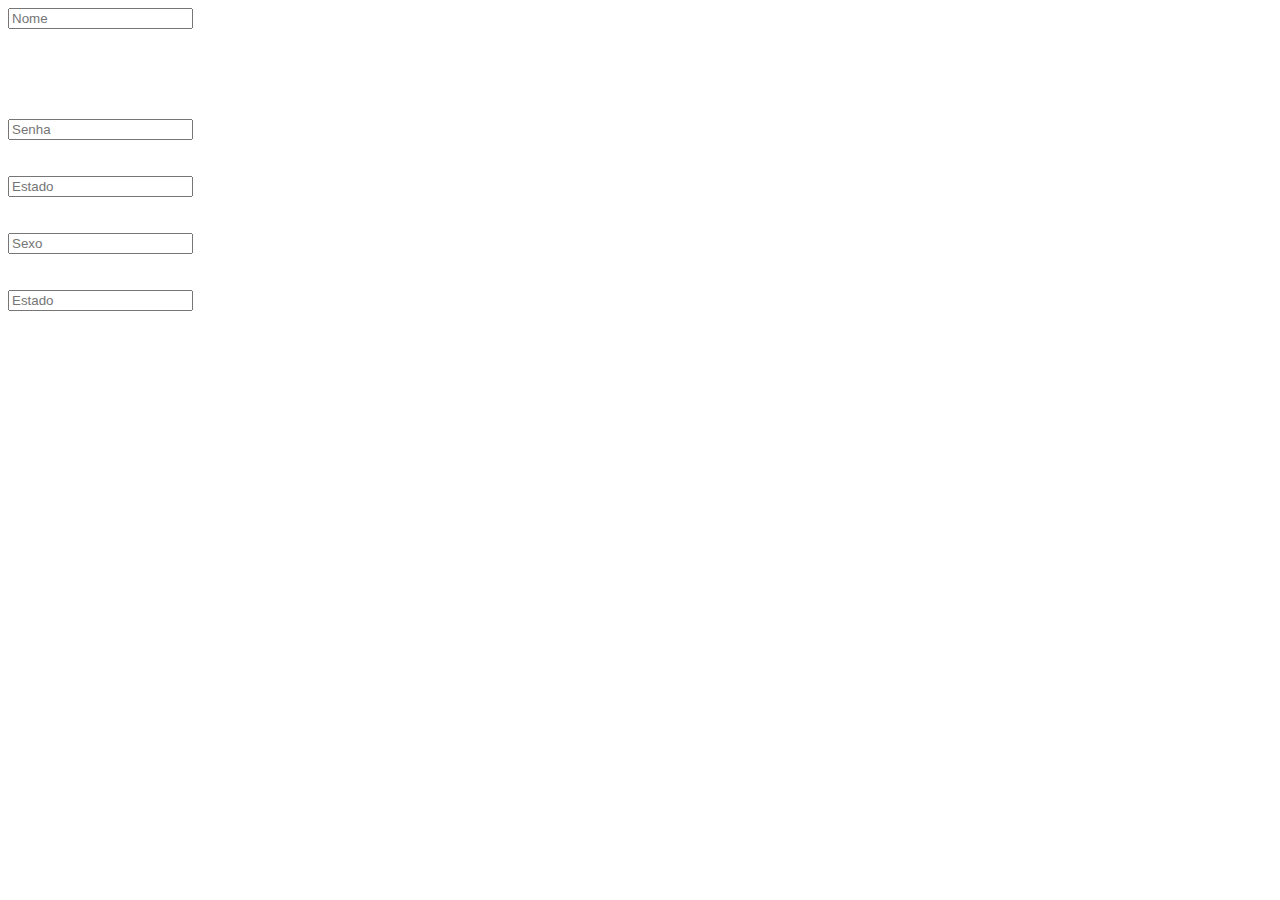
==== cadastro.html @ 8208a11e "guardar" ====
<!DOCTYPE html>
<html lang="en">
<head>
    <meta charset="UTF-8">
    <meta name="viewport" content="width=device-width, initial-scale=1.0">
    <title>Document</title>
</head>
<body>
    <form action="https://www.w3schools.com/action_page.php">
        <input type="text" placeholder="Nome">
        <br>
        <br>
        <br>
        <input="email" placeholder="Email">
        <br>
        <br>
        <br>
       <input type="password" placeholder="Senha">
       <br>
       <br>
       <br>
       <input type="password" placeholder="Estado">
        <br>
        <br>
        <br>
        <input type="text" placeholder="Sexo">
        <br>
        <br>
        <br>
        <input type="text" placeholder="Estado">

</body>
</html>
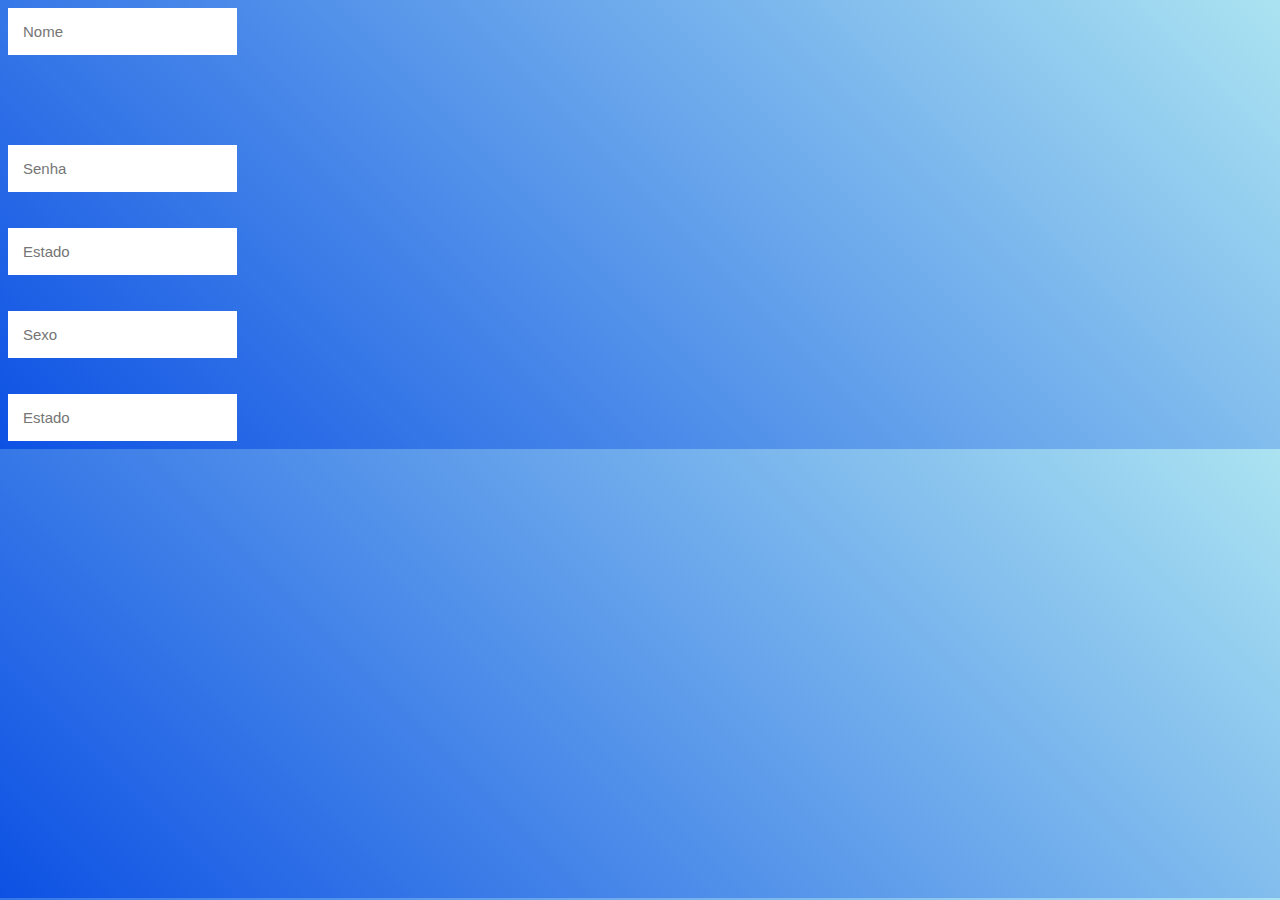
==== commit ba446d3f: "guardar" ====
--- a/cadastro.html
+++ b/cadastro.html
@@ -4,6 +4,7 @@
     <meta charset="UTF-8">
     <meta name="viewport" content="width=device-width, initial-scale=1.0">
     <title>Document</title>
+    <link rel="stylesheet" type="text/css" href="style.css" media="screen"/>
 </head>
 <body>
     <form action="https://www.w3schools.com/action_page.php">
--- a/style.css
+++ b/style.css
@@ -0,0 +1,35 @@
+body {
+    font-family: Arial, Helvetica, sans-serif;
+    background-image: linear-gradient(45deg,rgb(13, 81, 228), rgb(171, 227, 241));
+}
+
+div{
+background-color: rgba(0, 0,0,0.9);
+position: absolute;
+top: 50%;
+left: 50%;
+transform: translate(-50%, -50%);
+padding: 80px;
+border-radius:15px;
+color: white;
+}
+input{
+padding: 15px;
+border: none;
+outline: none;
+font-size: 15px;
+}
+button{
+background-color:dodgerblue ;
+border: none;
+padding: 15px;
+width: 100%;
+border-radius: 10px;
+color: white;
+font-size: 15px;
+
+}
+button:hover{
+background-color:deepskyblue;
+cursor: pointer;
+}
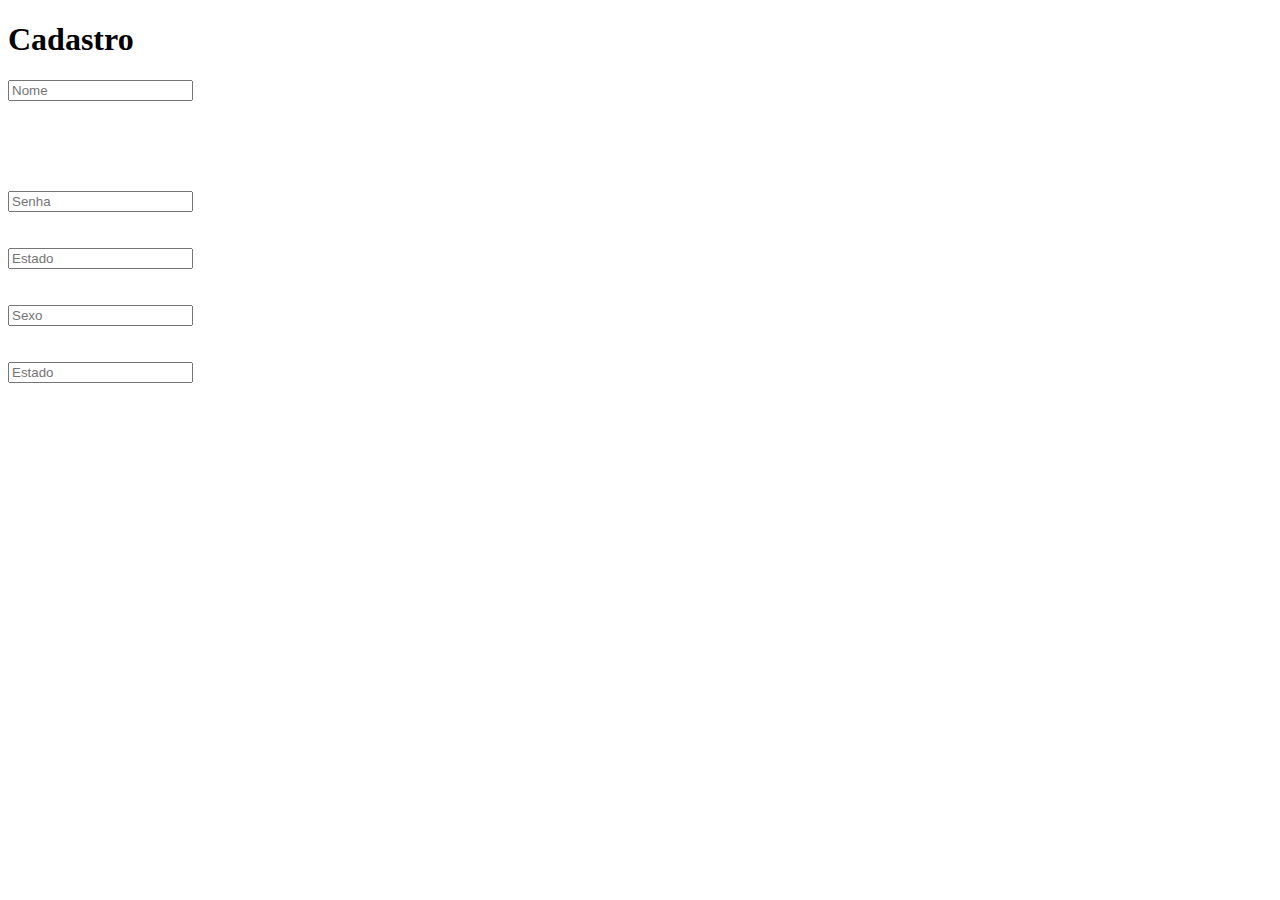
==== commit 0c90ae31: "guardar" ====
--- a/cadastro.html
+++ b/cadastro.html
@@ -4,10 +4,13 @@
     <meta charset="UTF-8">
     <meta name="viewport" content="width=device-width, initial-scale=1.0">
     <title>Document</title>
-    <link rel="stylesheet" type="text/css" href="style.css" media="screen"/>
+    <link rel="stylesheet" type="text/css" href="style.css2" media="screen"/>
 </head>
 <body>
+    <h1>Cadastro</h1>
+
     <form action="https://www.w3schools.com/action_page.php">
+
         <input type="text" placeholder="Nome">
         <br>
         <br>
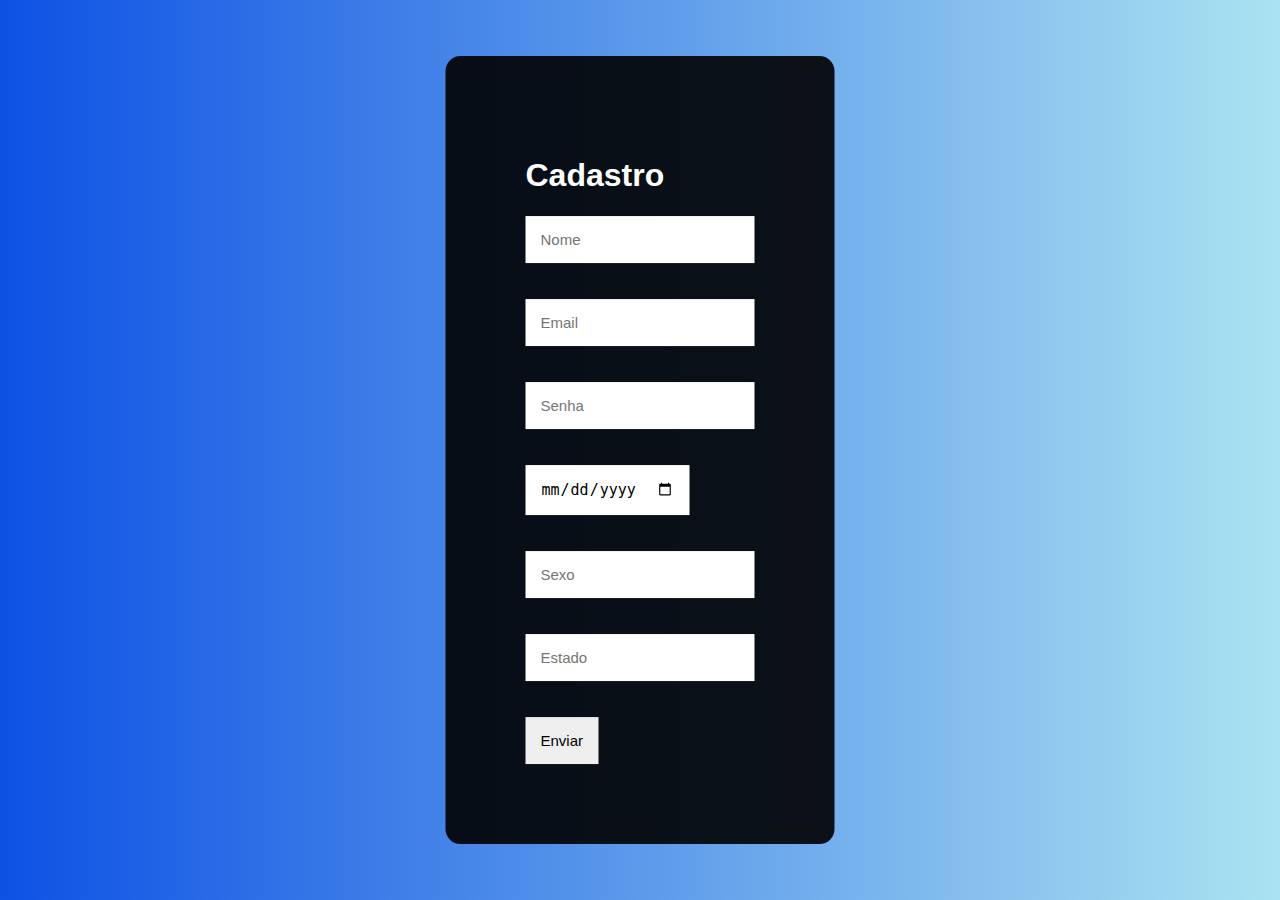
==== commit f9d1b9c6: "guardar" ====
--- a/cadastro.html
+++ b/cadastro.html
@@ -4,34 +4,39 @@
     <meta charset="UTF-8">
     <meta name="viewport" content="width=device-width, initial-scale=1.0">
     <title>Document</title>
-    <link rel="stylesheet" type="text/css" href="style.css2" media="screen"/>
+    <link rel="stylesheet" type="text/css" href="style2.css" media="screen"/>
 </head>
 <body>
+    <div>
+    <form action="https://www.w3schools.com/action_page.php"></form>
     <h1>Cadastro</h1>
 
-    <form action="https://www.w3schools.com/action_page.php">
-
-        <input type="text" placeholder="Nome">
-        <br>
-        <br>
-        <br>
-        <input="email" placeholder="Email">
-        <br>
-        <br>
-        <br>
-       <input type="password" placeholder="Senha">
-       <br>
-       <br>
-       <br>
-       <input type="password" placeholder="Estado">
-        <br>
-        <br>
-        <br>
-        <input type="text" placeholder="Sexo">
-        <br>
-        <br>
-        <br>
-        <input type="text" placeholder="Estado">
-
+    <input type="text" placeholder="Nome">
+    <br>
+    <br>
+    <br>
+    <input type="email" placeholder="Email">
+    <br>
+    <br>
+    <br>
+    <input type="password" placeholder="Senha">
+    <br>
+    <br>
+    <br>
+   <input type="date" placeholder="Nascimento">
+    <br>
+    <br>
+    <br>
+    <input type="text" placeholder="Sexo">
+    <br>
+    <br>
+    <br>
+    <input type="text" placeholder="Estado">
+    <br>
+    <br>
+    <br>
+    <input type="submit" value="Enviar"
+    </form>
+ </div>
 </body>
 </html>--- a/style2.css
+++ b/style2.css
@@ -0,0 +1,35 @@
+body {
+    font-family: Arial, Helvetica, sans-serif;
+    background-image: linear-gradient(45deg,rgb(13, 81, 228), rgb(171, 227, 241));
+}
+
+div{
+background-color: rgb(0, 0,0,0.9);
+position: absolute;
+top: 50%;
+left: 50%;
+transform: translate(-50%, -50%);
+padding: 80px;
+border-radius:15px;
+color: white;
+}
+input{
+padding: 15px;
+border: none;
+outline: none;
+font-size: 15px;
+}
+button{
+background-color:dodgerblue ;
+border: none;
+padding: 15px;
+width: 100%;
+border-radius: 10px;
+color: white;
+font-size: 15px;
+
+}
+button:hover{
+background-color:deepskyblue;
+cursor: pointer;
+}
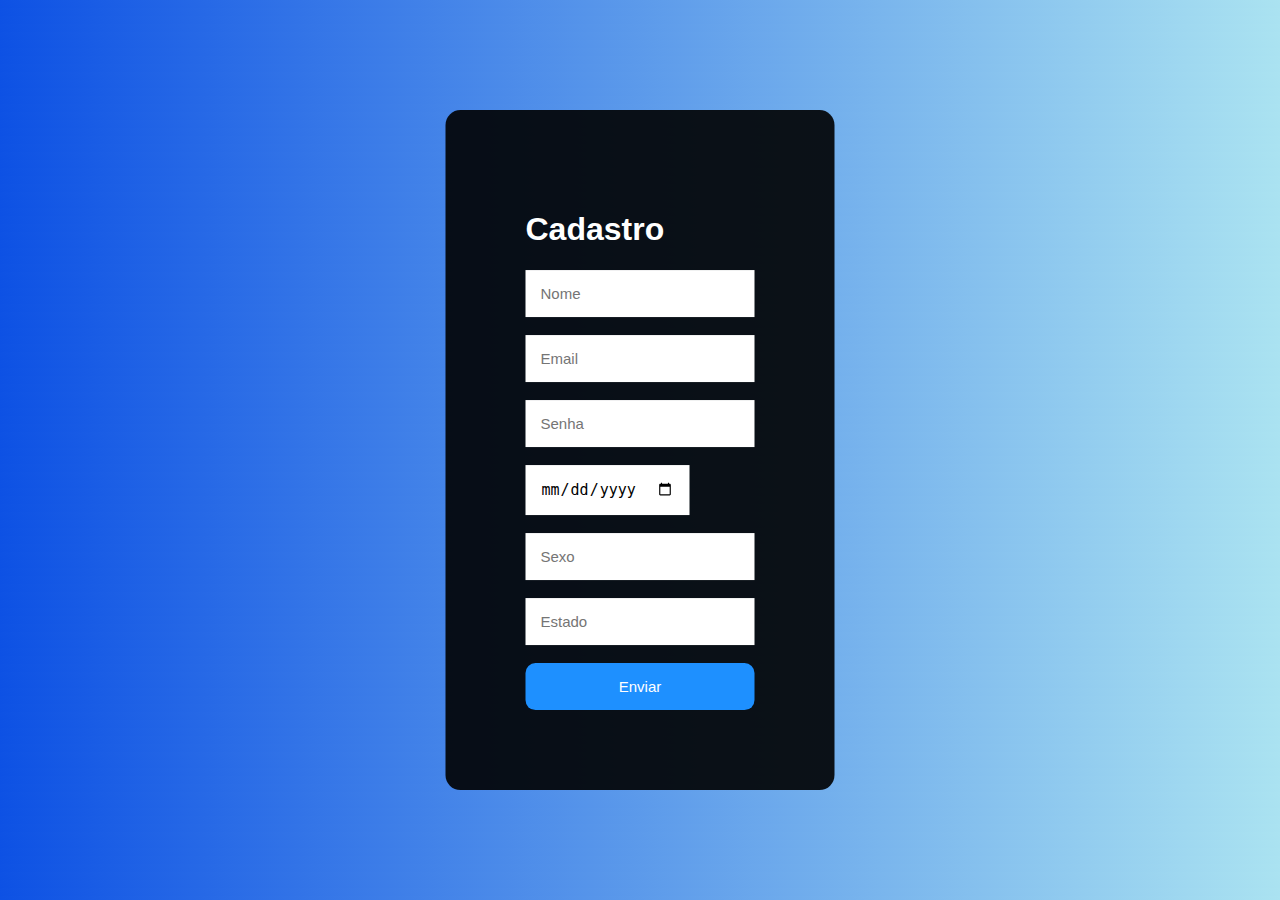
==== commit ae3511fc: "guardar" ====
--- a/cadastro.html
+++ b/cadastro.html
@@ -3,40 +3,27 @@
 <head>
     <meta charset="UTF-8">
     <meta name="viewport" content="width=device-width, initial-scale=1.0">
-    <title>Document</title>
+    <title>Cadastro</title>
     <link rel="stylesheet" type="text/css" href="style2.css" media="screen"/>
 </head>
 <body>
-    <div>
-    <form action="https://www.w3schools.com/action_page.php"></form>
+<div>
     <h1>Cadastro</h1>
+    <form action="https://www.w3schools.com/action_page.php">
+    <input type="text" placeholder="Nome"><br><br>
+    
+    <input type="email" placeholder="Email"><br><br>
+   
+    <input type="password" placeholder="Senha"><br><br>
+    
+   <input type="date" placeholder="Nascimento"><br><br>
+    
+    <input type="text" placeholder="Sexo"><br><br>
+   
+    <input type="text" placeholder="Estado"><br><br>
 
-    <input type="text" placeholder="Nome">
-    <br>
-    <br>
-    <br>
-    <input type="email" placeholder="Email">
-    <br>
-    <br>
-    <br>
-    <input type="password" placeholder="Senha">
-    <br>
-    <br>
-    <br>
-   <input type="date" placeholder="Nascimento">
-    <br>
-    <br>
-    <br>
-    <input type="text" placeholder="Sexo">
-    <br>
-    <br>
-    <br>
-    <input type="text" placeholder="Estado">
-    <br>
-    <br>
-    <br>
-    <input type="submit" value="Enviar"
-    </form>
- </div>
+    <button>Enviar</button>
+</form>
+</div>
 </body>
 </html>